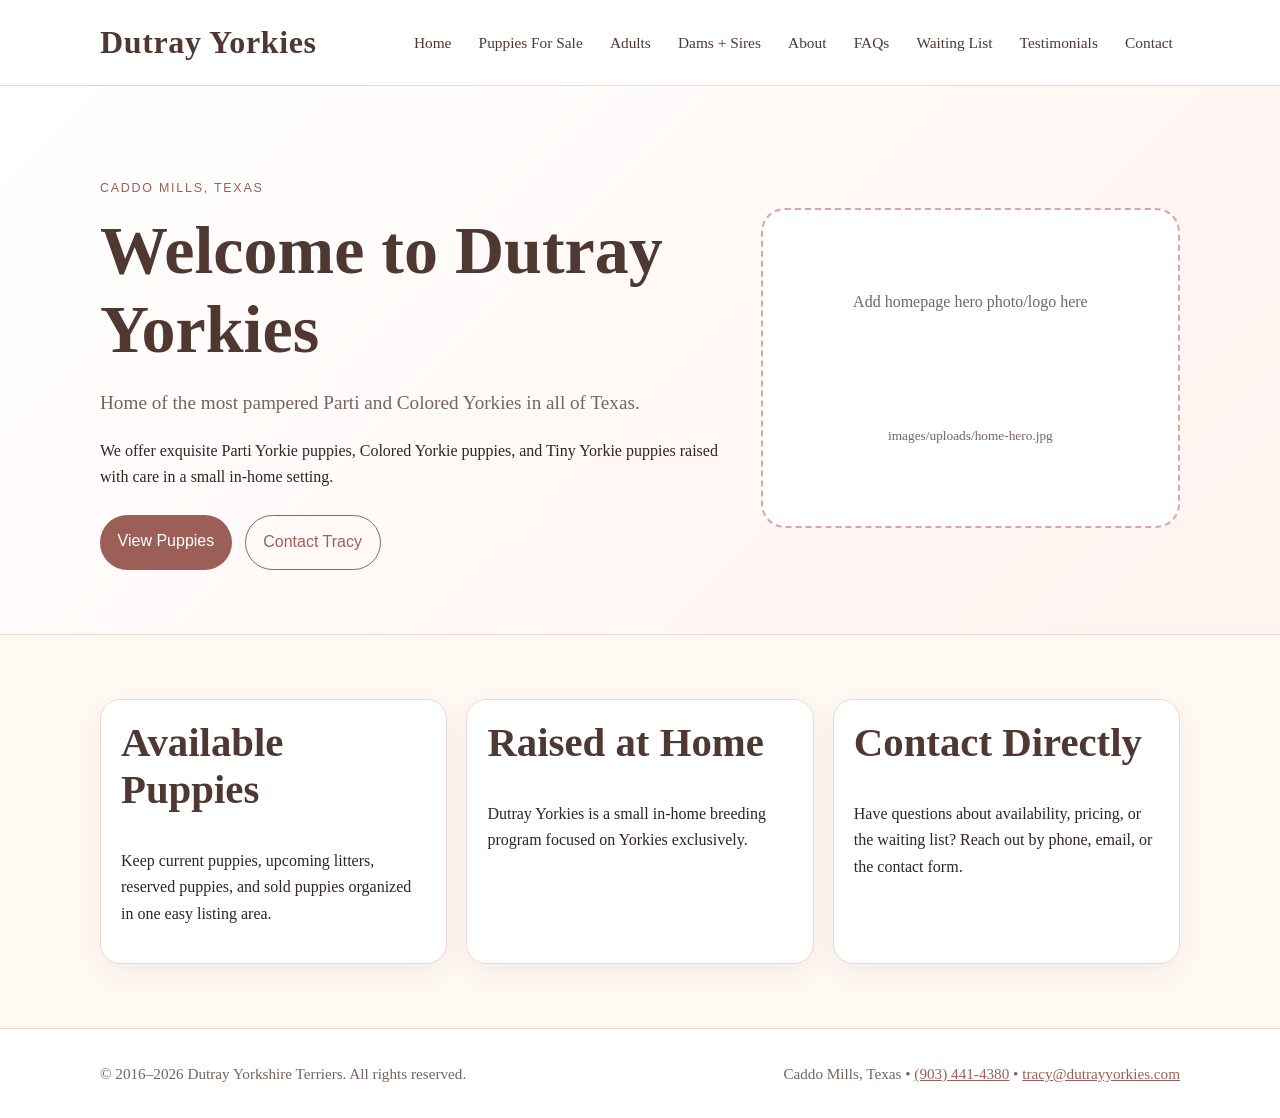
==== index.html @ 0294b786 "Initial project structure" ====
<!doctype html><html lang="en"><head><meta charset="utf-8"><meta name="viewport" content="width=device-width, initial-scale=1"><title>Dutray Yorkies | Parti & Colored Yorkie Puppies in Texas</title><meta name="description" content="Dutray Yorkshire Terriers in Caddo Mills, Texas, raising pampered Parti, Colored, and Tiny Yorkie puppies."><link rel="stylesheet" href="/css/styles.css"></head><body><header class="site-header"><div class="container header-inner"><a class="logo" href="/">Dutray Yorkies</a><nav class="nav"><a href="/index.html">Home</a><a href="/puppies.html">Puppies For Sale</a><a href="/adults.html">Adults</a><a href="/dams-sires.html">Dams + Sires</a><a href="/about.html">About</a><a href="/faqs.html">FAQs</a><a href="/waiting-list.html">Waiting List</a><a href="/testimonials.html">Testimonials</a><a href="/contact.html">Contact</a></nav></div></header><main><section class="hero"><div class="container hero-grid"><div><p class="eyebrow">Caddo Mills, Texas</p><h1>Welcome to Dutray Yorkies</h1><p class="lead">Home of the most pampered Parti and Colored Yorkies in all of Texas.</p><p>We offer exquisite Parti Yorkie puppies, Colored Yorkie puppies, and Tiny Yorkie puppies raised with care in a small in-home setting.</p><div class="actions"><a class="button" href="/puppies.html">View Puppies</a><a class="button secondary" href="/contact.html">Contact Tracy</a></div></div><div class="placeholder-photo">Add homepage hero photo/logo here<br><small>images/uploads/home-hero.jpg</small></div></div></section><section class="section"><div class="container cards"><article class="card"><h2>Available Puppies</h2><p>Keep current puppies, upcoming litters, reserved puppies, and sold puppies organized in one easy listing area.</p></article><article class="card"><h2>Raised at Home</h2><p>Dutray Yorkies is a small in-home breeding program focused on Yorkies exclusively.</p></article><article class="card"><h2>Contact Directly</h2><p>Have questions about availability, pricing, or the waiting list? Reach out by phone, email, or the contact form.</p></article></div></section></main><footer class="footer"><div class="container footer-inner"><span>© 2016–2026 Dutray Yorkshire Terriers. All rights reserved.</span><span>Caddo Mills, Texas • <a href="tel:19034414380">(903) 441-4380</a> • <a href="mailto:tracy@dutrayyorkies.com">tracy@dutrayyorkies.com</a></span></div></footer><script src="/js/main.js"></script></body></html>
---- css/styles.css ----
:root {
  --cream: #fff8f3;
  --rose: #d9a7a0;
  --rose-dark: #9c5f58;
  --brown: #4f3832;
  --ink: #2f2522;
  --muted: #76645f;
  --card: #ffffff;
  --line: #ead8d1;
}
* { box-sizing: border-box; }
body { margin: 0; font-family: Georgia, 'Times New Roman', serif; color: var(--ink); background: var(--cream); line-height: 1.65; }
a { color: var(--rose-dark); }
.container { width: min(1080px, 92%); margin: 0 auto; }
.site-header { background: #fff; border-bottom: 1px solid var(--line); position: sticky; top: 0; z-index: 10; }
.header-inner { display: flex; align-items: center; justify-content: space-between; gap: 1rem; padding: 1rem 0; }
.logo { text-decoration: none; color: var(--brown); font-weight: 700; font-size: clamp(1.35rem, 3vw, 2rem); letter-spacing: .02em; }
.nav { display: flex; gap: .8rem; flex-wrap: wrap; justify-content: flex-end; }
.nav a { text-decoration: none; color: var(--brown); font-size: .96rem; padding: .3rem .45rem; border-radius: 999px; }
.nav a:hover, .nav a.active { background: var(--cream); color: var(--rose-dark); }
.hero { padding: 5rem 0 4rem; background: linear-gradient(135deg, #fff 0%, #fff3ef 100%); border-bottom: 1px solid var(--line); }
.hero-grid { display: grid; grid-template-columns: 1.2fr .8fr; gap: 2rem; align-items: center; }
.eyebrow { color: var(--rose-dark); text-transform: uppercase; letter-spacing: .14em; font-size: .78rem; font-family: Arial, sans-serif; }
h1, h2, h3 { color: var(--brown); line-height: 1.15; }
h1 { font-size: clamp(2.2rem, 6vw, 4.25rem); margin: .35rem 0 1rem; }
h2 { font-size: clamp(1.7rem, 4vw, 2.55rem); margin-top: 0; }
.lead { font-size: 1.2rem; color: var(--muted); max-width: 70ch; }
.button { display: inline-block; background: var(--rose-dark); color: #fff; padding: .85rem 1.1rem; border-radius: 999px; text-decoration: none; border: 0; cursor: pointer; font-family: Arial, sans-serif; }
.button.secondary { background: transparent; color: var(--rose-dark); border: 1px solid var(--rose-dark); }
.actions { display: flex; gap: .8rem; flex-wrap: wrap; margin-top: 1.5rem; }
.placeholder-photo { min-height: 320px; border: 2px dashed var(--rose); border-radius: 24px; display: grid; place-items: center; color: var(--muted); background: #fff; padding: 1.5rem; text-align: center; }
.section { padding: 4rem 0; }
.cards { display: grid; grid-template-columns: repeat(auto-fit, minmax(240px, 1fr)); gap: 1.2rem; }
.card { background: var(--card); border: 1px solid var(--line); border-radius: 20px; padding: 1.25rem; box-shadow: 0 10px 30px rgba(79,56,50,.06); }
.puppy-grid { display: grid; grid-template-columns: repeat(auto-fit, minmax(260px, 1fr)); gap: 1.25rem; }
.puppy-card img { width: 100%; aspect-ratio: 4/3; object-fit: cover; border-radius: 16px; background: #f4e7e2; }
.status { display: inline-block; padding: .2rem .6rem; border-radius: 999px; background: #f3e0dc; color: var(--rose-dark); font-family: Arial, sans-serif; font-size: .8rem; font-weight: 700; }
.status.sold { background: #eee; color: #555; }
.content { background: #fff; border: 1px solid var(--line); border-radius: 24px; padding: clamp(1.25rem, 3vw, 2rem); }
.content ul { padding-left: 1.2rem; }
.form { display: grid; gap: 1rem; max-width: 760px; }
label { font-weight: 700; color: var(--brown); }
input, textarea, select { width: 100%; padding: .9rem 1rem; border: 1px solid var(--line); border-radius: 12px; font: inherit; background: #fff; }
textarea { min-height: 160px; }
.two-col { display: grid; grid-template-columns: 1fr 1fr; gap: 1rem; }
.footer { border-top: 1px solid var(--line); padding: 2rem 0; background: #fff; color: var(--muted); font-size: .95rem; }
.footer-inner { display: flex; justify-content: space-between; gap: 1rem; flex-wrap: wrap; }
@media (max-width: 760px) { .hero-grid, .two-col { grid-template-columns: 1fr; } .header-inner { align-items: flex-start; flex-direction: column; } .nav { justify-content: flex-start; } }
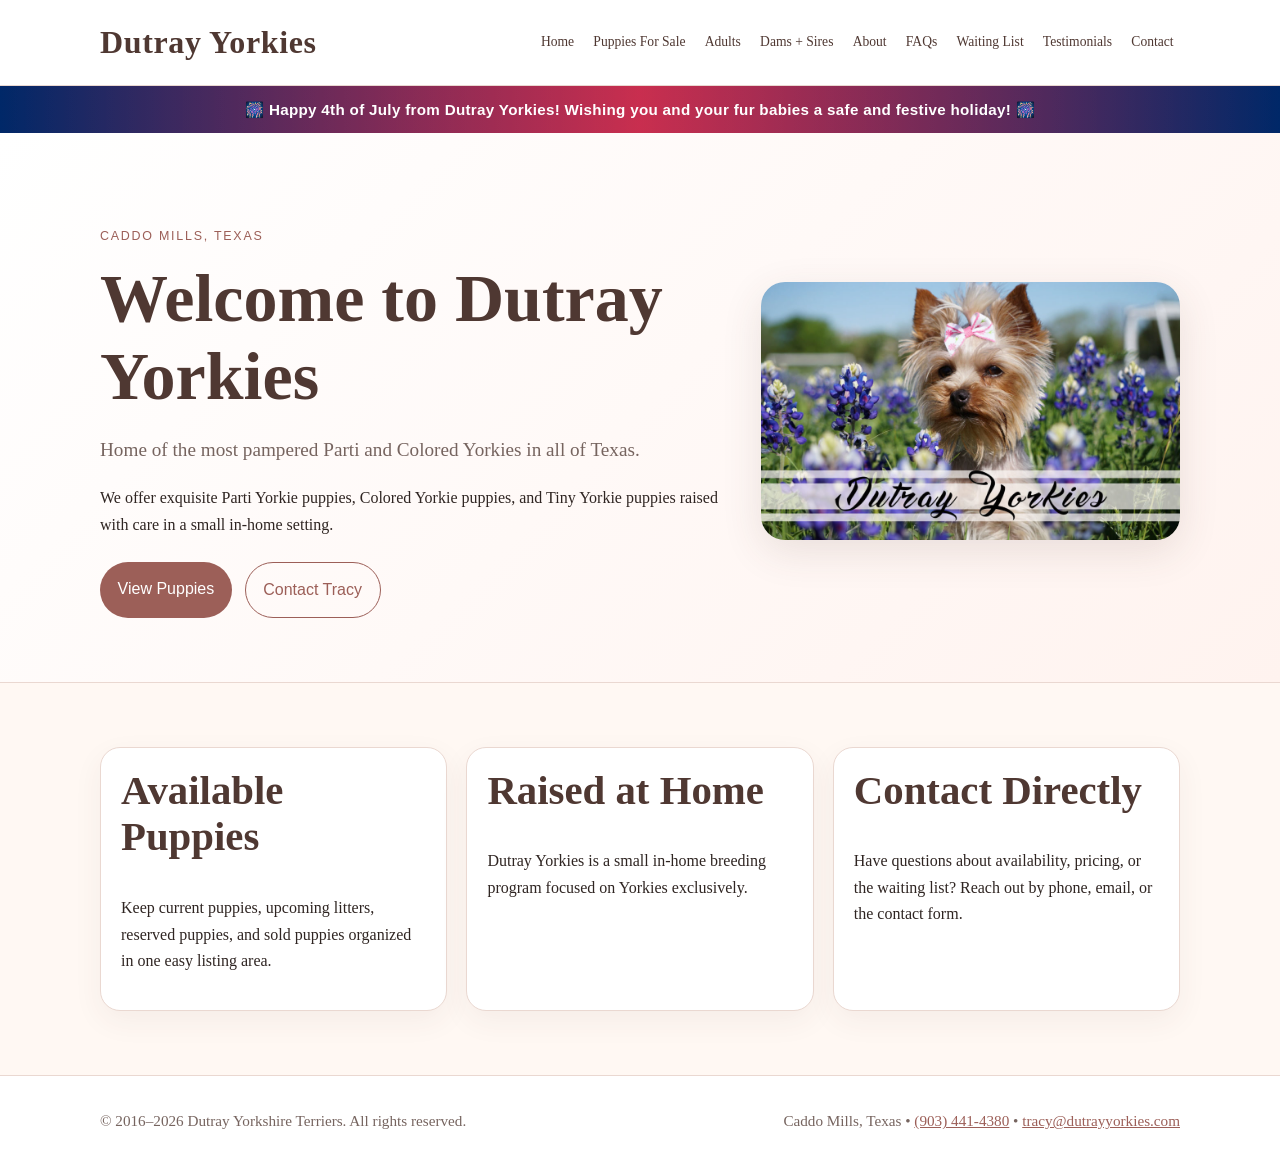
==== commit a63517d9: "Updated to allow for adding videos." ====
--- a/index.html
+++ b/index.html
@@ -1 +1 @@
-<!doctype html><html lang="en"><head><meta charset="utf-8"><meta name="viewport" content="width=device-width, initial-scale=1"><title>Dutray Yorkies | Parti & Colored Yorkie Puppies in Texas</title><meta name="description" content="Dutray Yorkshire Terriers in Caddo Mills, Texas, raising pampered Parti, Colored, and Tiny Yorkie puppies."><link rel="stylesheet" href="/css/styles.css"></head><body><header class="site-header"><div class="container header-inner"><a class="logo" href="/">Dutray Yorkies</a><nav class="nav"><a href="/index.html">Home</a><a href="/puppies.html">Puppies For Sale</a><a href="/adults.html">Adults</a><a href="/dams-sires.html">Dams + Sires</a><a href="/about.html">About</a><a href="/faqs.html">FAQs</a><a href="/waiting-list.html">Waiting List</a><a href="/testimonials.html">Testimonials</a><a href="/contact.html">Contact</a></nav></div></header><main><section class="hero"><div class="container hero-grid"><div><p class="eyebrow">Caddo Mills, Texas</p><h1>Welcome to Dutray Yorkies</h1><p class="lead">Home of the most pampered Parti and Colored Yorkies in all of Texas.</p><p>We offer exquisite Parti Yorkie puppies, Colored Yorkie puppies, and Tiny Yorkie puppies raised with care in a small in-home setting.</p><div class="actions"><a class="button" href="/puppies.html">View Puppies</a><a class="button secondary" href="/contact.html">Contact Tracy</a></div></div><div class="placeholder-photo">Add homepage hero photo/logo here<br><small>images/uploads/home-hero.jpg</small></div></div></section><section class="section"><div class="container cards"><article class="card"><h2>Available Puppies</h2><p>Keep current puppies, upcoming litters, reserved puppies, and sold puppies organized in one easy listing area.</p></article><article class="card"><h2>Raised at Home</h2><p>Dutray Yorkies is a small in-home breeding program focused on Yorkies exclusively.</p></article><article class="card"><h2>Contact Directly</h2><p>Have questions about availability, pricing, or the waiting list? Reach out by phone, email, or the contact form.</p></article></div></section></main><footer class="footer"><div class="container footer-inner"><span>© 2016–2026 Dutray Yorkshire Terriers. All rights reserved.</span><span>Caddo Mills, Texas • <a href="tel:19034414380">(903) 441-4380</a> • <a href="mailto:tracy@dutrayyorkies.com">tracy@dutrayyorkies.com</a></span></div></footer><script src="/js/main.js"></script></body></html>+<!doctype html><html lang="en"><head><meta charset="utf-8"><meta name="viewport" content="width=device-width, initial-scale=1"><title>Dutray Yorkies | Parti & Colored Yorkie Puppies in Texas</title><meta name="description" content="Dutray Yorkshire Terriers in Caddo Mills, Texas, raising pampered Parti, Colored, and Tiny Yorkie puppies."><link rel="stylesheet" href="/css/styles.css"></head><body><header class="site-header"><div class="container header-inner"><a class="logo" href="/">Dutray Yorkies</a><nav class="nav"><a href="/index.html">Home</a><a href="/puppies.html">Puppies For Sale</a><a href="/adults.html">Adults</a><a href="/dams-sires.html">Dams + Sires</a><a href="/about.html">About</a><a href="/faqs.html">FAQs</a><a href="/waiting-list.html">Waiting List</a><a href="/testimonials.html">Testimonials</a><a href="/contact.html">Contact</a></nav></div></header><main><section class="hero"><div class="container hero-grid"><div><p class="eyebrow">Caddo Mills, Texas</p><h1>Welcome to Dutray Yorkies</h1><p class="lead">Home of the most pampered Parti and Colored Yorkies in all of Texas.</p><p>We offer exquisite Parti Yorkie puppies, Colored Yorkie puppies, and Tiny Yorkie puppies raised with care in a small in-home setting.</p><div class="actions"><a class="button" href="/puppies.html">View Puppies</a><a class="button secondary" href="/contact.html">Contact Tracy</a></div></div><div class="hero-photo"><img src="/images/uploads/hero/frontpage-slider.jpg" alt="Beautiful Yorkie puppies from Dutray Yorkies in Texas"></div></div></section><section class="section"><div class="container cards"><article class="card"><h2>Available Puppies</h2><p>Keep current puppies, upcoming litters, reserved puppies, and sold puppies organized in one easy listing area.</p></article><article class="card"><h2>Raised at Home</h2><p>Dutray Yorkies is a small in-home breeding program focused on Yorkies exclusively.</p></article><article class="card"><h2>Contact Directly</h2><p>Have questions about availability, pricing, or the waiting list? Reach out by phone, email, or the contact form.</p></article></div></section></main><footer class="footer"><div class="container footer-inner"><span>© 2016–2026 Dutray Yorkshire Terriers. All rights reserved.</span><span>Caddo Mills, Texas • <a href="tel:19034414380">(903) 441-4380</a> • <a href="mailto:tracy@dutrayyorkies.com">tracy@dutrayyorkies.com</a></span></div></footer><script src="/js/main.js"></script></body></html>
--- a/css/styles.css
+++ b/css/styles.css
@@ -15,8 +15,8 @@
 .site-header { background: #fff; border-bottom: 1px solid var(--line); position: sticky; top: 0; z-index: 10; }
 .header-inner { display: flex; align-items: center; justify-content: space-between; gap: 1rem; padding: 1rem 0; }
 .logo { text-decoration: none; color: var(--brown); font-weight: 700; font-size: clamp(1.35rem, 3vw, 2rem); letter-spacing: .02em; }
-.nav { display: flex; gap: .8rem; flex-wrap: wrap; justify-content: flex-end; }
-.nav a { text-decoration: none; color: var(--brown); font-size: .96rem; padding: .3rem .45rem; border-radius: 999px; }
+.nav { display: flex; gap: .4rem; flex-wrap: wrap; justify-content: flex-end; }
+.nav a { text-decoration: none; color: var(--brown); font-size: .85rem; padding: .25rem .4rem; border-radius: 999px; white-space: nowrap; }
 .nav a:hover, .nav a.active { background: var(--cream); color: var(--rose-dark); }
 .hero { padding: 5rem 0 4rem; background: linear-gradient(135deg, #fff 0%, #fff3ef 100%); border-bottom: 1px solid var(--line); }
 .hero-grid { display: grid; grid-template-columns: 1.2fr .8fr; gap: 2rem; align-items: center; }
@@ -45,4 +45,67 @@
 .two-col { display: grid; grid-template-columns: 1fr 1fr; gap: 1rem; }
 .footer { border-top: 1px solid var(--line); padding: 2rem 0; background: #fff; color: var(--muted); font-size: .95rem; }
 .footer-inner { display: flex; justify-content: space-between; gap: 1rem; flex-wrap: wrap; }
-@media (max-width: 760px) { .hero-grid, .two-col { grid-template-columns: 1fr; } .header-inner { align-items: flex-start; flex-direction: column; } .nav { justify-content: flex-start; } }
+@media (max-width: 760px) {
+  .hero-grid, .two-col { grid-template-columns: 1fr; }
+  .header-inner { align-items: center; flex-direction: row; }
+  .nav { display: none; position: absolute; top: 100%; left: 0; right: 0; background: #fff; flex-direction: column; padding: 1rem; border-bottom: 1px solid var(--line); box-shadow: 0 8px 20px rgba(79,56,50,.1); gap: .25rem; }
+  .nav.open { display: flex; }
+  .nav a { padding: .6rem .8rem; font-size: 1rem; }
+  .menu-toggle { display: flex; align-items: center; justify-content: center; background: none; border: none; cursor: pointer; width: 40px; height: 40px; border-radius: 8px; }
+  .menu-toggle:hover { background: var(--cream); }
+  .menu-toggle span { display: block; width: 22px; height: 2px; background: var(--brown); position: relative; transition: .2s; }
+  .menu-toggle span::before, .menu-toggle span::after { content: ''; position: absolute; width: 22px; height: 2px; background: var(--brown); left: 0; transition: .2s; }
+  .menu-toggle span::before { top: -6px; }
+  .menu-toggle span::after { top: 6px; }
+  .menu-toggle.open span { background: transparent; }
+  .menu-toggle.open span::before { top: 0; transform: rotate(45deg); }
+  .menu-toggle.open span::after { top: 0; transform: rotate(-45deg); }
+}
+@media (min-width: 761px) { .menu-toggle { display: none; } }
+
+/* Testimonials */
+.testimonial-grid { display: grid; grid-template-columns: repeat(auto-fit, minmax(320px, 1fr)); gap: 1.5rem; }
+.testimonial-card img { width: 100%; aspect-ratio: 4/3; object-fit: cover; border-radius: 16px; margin-bottom: 1rem; }
+.testimonial-card blockquote { margin: 0; padding: 0; font-style: italic; color: var(--muted); line-height: 1.7; }
+.testimonial-author { font-weight: 700; color: var(--brown); margin-top: .75rem; }
+
+/* Dogs (Dams + Sires) */
+.dog-grid { display: grid; grid-template-columns: repeat(auto-fit, minmax(240px, 1fr)); gap: 1.25rem; }
+.dog-card img { width: 100%; aspect-ratio: 1; object-fit: cover; border-radius: 16px; background: #f4e7e2; }
+.dog-card h3 { margin-top: .75rem; }
+.dog-details { list-style: none; padding: 0; margin: .5rem 0; font-size: .95rem; }
+.dog-details li { padding: .2rem 0; color: var(--muted); }
+.section-heading { color: var(--brown); font-size: clamp(1.5rem, 3.5vw, 2.2rem); margin: 2rem 0 1rem; }
+
+/* Hero photo */
+.hero-photo img { width: 100%; border-radius: 24px; object-fit: cover; max-height: 420px; box-shadow: 0 12px 40px rgba(79,56,50,.12); }
+
+/* About photo */
+.about-photo { width: 100%; max-width: 600px; border-radius: 20px; margin: 1.5rem 0; box-shadow: 0 8px 30px rgba(79,56,50,.1); }
+
+/* Video embeds */
+.video-embed { position: relative; width: 100%; padding-bottom: 56.25%; margin: .75rem 0; border-radius: 12px; overflow: hidden; background: #000; }
+.video-embed iframe, .video-embed video { position: absolute; top: 0; left: 0; width: 100%; height: 100%; }
+.video-link { display: inline-flex; align-items: center; gap: .4rem; margin: .5rem 0; padding: .5rem .9rem; background: var(--rose-dark); color: #fff; border-radius: 999px; text-decoration: none; font-family: Arial, sans-serif; font-size: .85rem; font-weight: 600; transition: background .2s; }
+.video-link:hover { background: var(--brown); }
+.play-icon { font-size: 1rem; }
+
+/* Gallery grid (past litters) */
+.gallery-grid { display: grid; grid-template-columns: repeat(auto-fit, minmax(180px, 1fr)); gap: 1rem; }
+.gallery-grid img { width: 100%; aspect-ratio: 1; object-fit: cover; border-radius: 16px; background: #f4e7e2; transition: transform .2s ease, box-shadow .2s ease; }
+.gallery-grid img:hover { transform: scale(1.03); box-shadow: 0 8px 24px rgba(79,56,50,.15); }
+
+/* Holiday banner */
+.holiday-banner { padding: .7rem 0; text-align: center; font-family: Arial, sans-serif; font-size: .95rem; font-weight: 600; letter-spacing: .02em; position: relative; overflow: hidden; }
+.holiday-banner .container { position: relative; z-index: 1; }
+.holiday-banner::before { content: ''; position: absolute; inset: 0; background: linear-gradient(90deg, transparent 0%, rgba(255,255,255,.15) 50%, transparent 100%); animation: shimmer 3s ease-in-out infinite; }
+@keyframes shimmer { 0%, 100% { transform: translateX(-100%); } 50% { transform: translateX(100%); } }
+
+/* Floating particles for holiday banner */
+.holiday-particles { position: absolute; inset: 0; pointer-events: none; overflow: hidden; }
+.holiday-particles span { position: absolute; display: block; animation: float-up 4s ease-in infinite; opacity: 0; font-size: 1rem; }
+@keyframes float-up { 0% { transform: translateY(100%) scale(0.5); opacity: 0; } 20% { opacity: 1; } 100% { transform: translateY(-100%) scale(1.2); opacity: 0; } }
+
+/* Fieldset */
+fieldset { border: 1px solid var(--line); border-radius: 12px; padding: 1rem; margin: 0; }
+legend { font-weight: 700; color: var(--brown); padding: 0 .5rem; }
